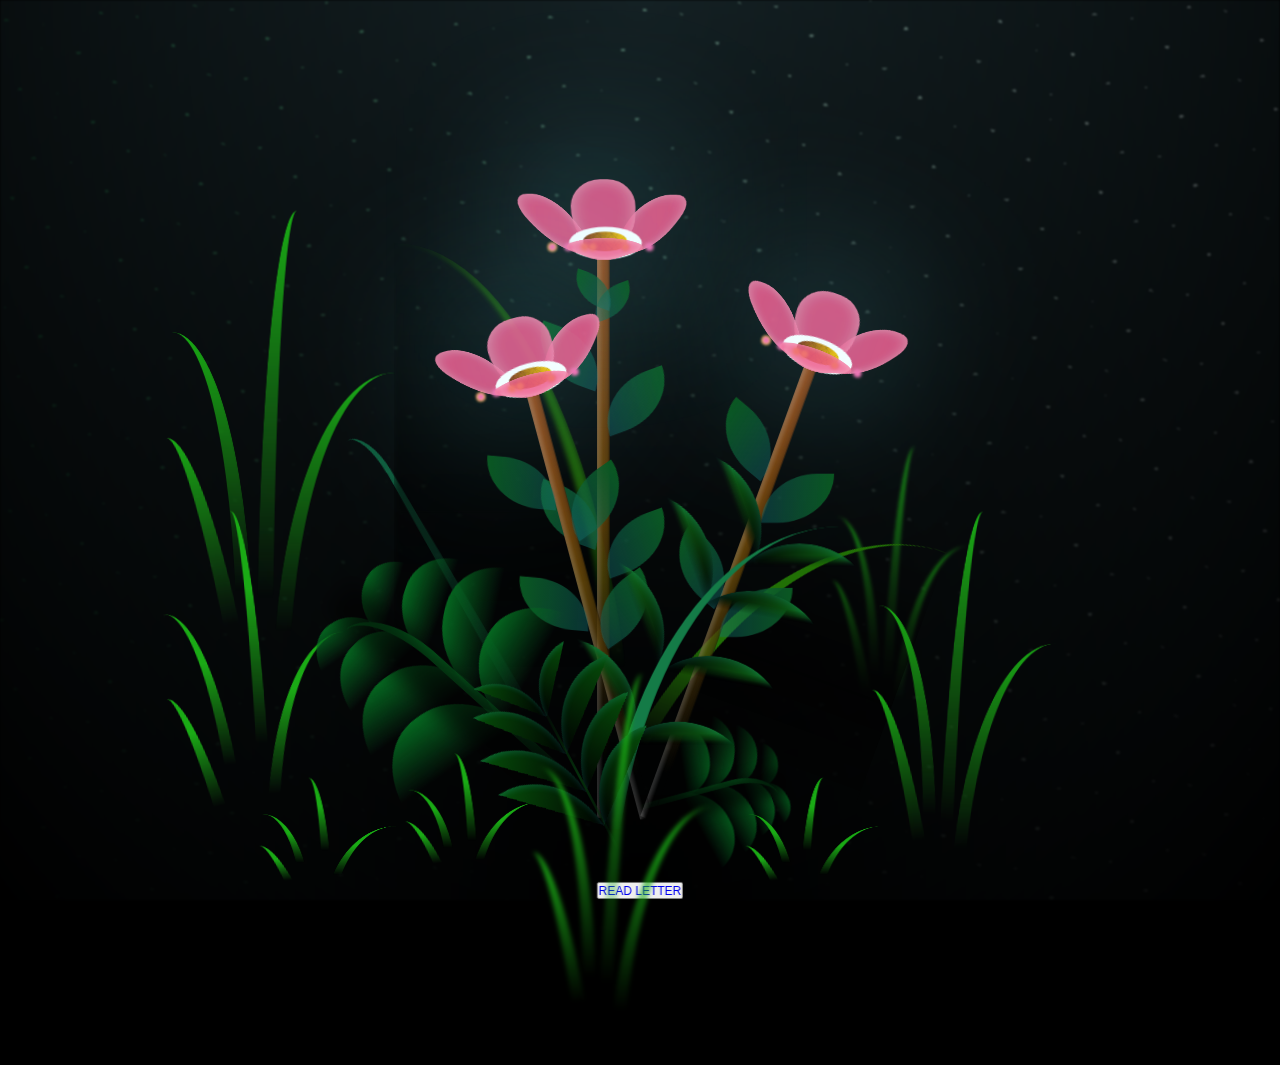
==== index.html @ 0b8deb00 "Add files via upload" ====
<!DOCTYPE html>
<html lang="en">
  <head>
    <meta charset="UTF-8" />
    <meta name="viewport" content="width=device-width, initial-scale=1.0" />
    <link rel="stylesheet" href="pink flower2.css" />
    <title>Valentines Day</title>
  </head>
  <!-- tiktok meowish -->
   
  <body class="container">
    <div class="night"> </div>
    <div class="flowers">
      <button class="btn-flower"><a href="envelope.html ">READ LETTER</a></button>
      <div class="flower flower--1">
        <div class="flower__leafs flower__leafs--1">
          <div class="flower__leaf flower__leaf--1"></div>
          <div class="flower__leaf flower__leaf--2"></div>
          <div class="flower__leaf flower__leaf--3"></div>
          <div class="flower__leaf flower__leaf--4"></div>
          <div class="flower__white-circle"></div>

          <div class="flower__light flower__light--1"></div>
          <div class="flower__light flower__light--2"></div>
          <div class="flower__light flower__light--3"></div>
          <div class="flower__light flower__light--4"></div>
          <div class="flower__light flower__light--5"></div>
          <div class="flower__light flower__light--6"></div>
          <div class="flower__light flower__light--7"></div>
          <div class="flower__light flower__light--8"></div>
        </div>
        <div class="flower__line">
          <div class="flower__line__leaf flower__line__leaf--1"></div>
          <div class="flower__line__leaf flower__line__leaf--2"></div>
          <div class="flower__line__leaf flower__line__leaf--3"></div>
          <div class="flower__line__leaf flower__line__leaf--4"></div>
          <div class="flower__line__leaf flower__line__leaf--5"></div>
          <div class="flower__line__leaf flower__line__leaf--6"></div>
        </div>
      </div>

      <div class="flower flower--2">
        <div class="flower__leafs flower__leafs--2">
          <div class="flower__leaf flower__leaf--1"></div>
          <div class="flower__leaf flower__leaf--2"></div>
          <div class="flower__leaf flower__leaf--3"></div>
          <div class="flower__leaf flower__leaf--4"></div>
          <div class="flower__white-circle"></div>

          <div class="flower__light flower__light--1"></div>
          <div class="flower__light flower__light--2"></div>
          <div class="flower__light flower__light--3"></div>
          <div class="flower__light flower__light--4"></div>
          <div class="flower__light flower__light--5"></div>
          <div class="flower__light flower__light--6"></div>
          <div class="flower__light flower__light--7"></div>
          <div class="flower__light flower__light--8"></div>
        </div>
        <div class="flower__line">
          <div class="flower__line__leaf flower__line__leaf--1"></div>
          <div class="flower__line__leaf flower__line__leaf--2"></div>
          <div class="flower__line__leaf flower__line__leaf--3"></div>
          <div class="flower__line__leaf flower__line__leaf--4"></div>
        </div>
      </div>

      <div class="flower flower--3">
        <div class="flower__leafs flower__leafs--3">
          <div class="flower__leaf flower__leaf--1"></div>
          <div class="flower__leaf flower__leaf--2"></div>
          <div class="flower__leaf flower__leaf--3"></div>
          <div class="flower__leaf flower__leaf--4"></div>
          <div class="flower__white-circle"></div>

          <div class="flower__light flower__light--1"></div>
          <div class="flower__light flower__light--2"></div>
          <div class="flower__light flower__light--3"></div>
          <div class="flower__light flower__light--4"></div>
          <div class="flower__light flower__light--5"></div>
          <div class="flower__light flower__light--6"></div>
          <div class="flower__light flower__light--7"></div>
          <div class="flower__light flower__light--8"></div>
        </div>
        <div class="flower__line">
          <div class="flower__line__leaf flower__line__leaf--1"></div>
          <div class="flower__line__leaf flower__line__leaf--2"></div>
          <div class="flower__line__leaf flower__line__leaf--3"></div>
          <div class="flower__line__leaf flower__line__leaf--4"></div>
        </div>
      </div>

      <div class="grow-ans" style="--d: 1.2s">
        <div class="flower__g-long">
          <div class="flower__g-long__top"></div>
          <div class="flower__g-long__bottom"></div>
        </div>
      </div>

      <div class="growing-grass">
        <div class="flower__grass flower__grass--1">
          <div class="flower__grass--top"></div>
          <div class="flower__grass--bottom"></div>
          <div class="flower__grass__leaf flower__grass__leaf--1"></div>
          <div class="flower__grass__leaf flower__grass__leaf--2"></div>
          <div class="flower__grass__leaf flower__grass__leaf--3"></div>
          <div class="flower__grass__leaf flower__grass__leaf--4"></div>
          <div class="flower__grass__leaf flower__grass__leaf--5"></div>
          <div class="flower__grass__leaf flower__grass__leaf--6"></div>
          <div class="flower__grass__leaf flower__grass__leaf--7"></div>
          <div class="flower__grass__leaf flower__grass__leaf--8"></div>
          <div class="flower__grass__overlay"></div>
        </div>
      </div>

      <div class="growing-grass">
        <div class="flower__grass flower__grass--2">
          <div class="flower__grass--top"></div>
          <div class="flower__grass--bottom"></div>
          <div class="flower__grass__leaf flower__grass__leaf--1"></div>
          <div class="flower__grass__leaf flower__grass__leaf--2"></div>
          <div class="flower__grass__leaf flower__grass__leaf--3"></div>
          <div class="flower__grass__leaf flower__grass__leaf--4"></div>
          <div class="flower__grass__leaf flower__grass__leaf--5"></div>
          <div class="flower__grass__leaf flower__grass__leaf--6"></div>
          <div class="flower__grass__leaf flower__grass__leaf--7"></div>
          <div class="flower__grass__leaf flower__grass__leaf--8"></div>
          <div class="flower__grass__overlay"></div>
        </div>
      </div>

      <div class="grow-ans" style="--d: 2.4s">
        <div class="flower__g-right flower__g-right--1">
          <div class="leaf"></div>
        </div>
      </div>

      <div class="grow-ans" style="--d: 2.8s">
        <div class="flower__g-right flower__g-right--2">
          <div class="leaf"></div>
        </div>
      </div>

      <div class="grow-ans" style="--d: 2.8s">
        <div class="flower__g-front">
          <div
            class="flower__g-front__leaf-wrapper flower__g-front__leaf-wrapper--1">
            <div class="flower__g-front__leaf"></div>
          </div>
          <div
            class="flower__g-front__leaf-wrapper flower__g-front__leaf-wrapper--2">
            <div class="flower__g-front__leaf"></div>
          </div>
          <div
            class="flower__g-front__leaf-wrapper flower__g-front__leaf-wrapper--3">
            <div class="flower__g-front__leaf"></div>
          </div>
          <div
            class="flower__g-front__leaf-wrapper flower__g-front__leaf-wrapper--4">
            <div class="flower__g-front__leaf"></div>
          </div>
          <div
            class="flower__g-front__leaf-wrapper flower__g-front__leaf-wrapper--5">
            <div class="flower__g-front__leaf"></div>
          </div>
          <div
            class="flower__g-front__leaf-wrapper flower__g-front__leaf-wrapper--6">
            <div class="flower__g-front__leaf"></div>
          </div>
          <div
            class="flower__g-front__leaf-wrapper flower__g-front__leaf-wrapper--7">
            <div class="flower__g-front__leaf"></div>
          </div>
          <div
            class="flower__g-front__leaf-wrapper flower__g-front__leaf-wrapper--8">
            <div class="flower__g-front__leaf"></div>
          </div>
          <div class="flower__g-front__line"></div>
        </div>
      </div>

      <div class="grow-ans" style="--d: 3.2s">
        <div class="flower__g-fr">
          <div class="leaf"></div>
          <div class="flower__g-fr__leaf flower__g-fr__leaf--1"></div>
          <div class="flower__g-fr__leaf flower__g-fr__leaf--2"></div>
          <div class="flower__g-fr__leaf flower__g-fr__leaf--3"></div>
          <div class="flower__g-fr__leaf flower__g-fr__leaf--4"></div>
          <div class="flower__g-fr__leaf flower__g-fr__leaf--5"></div>
          <div class="flower__g-fr__leaf flower__g-fr__leaf--6"></div>
          <div class="flower__g-fr__leaf flower__g-fr__leaf--7"></div>
          <div class="flower__g-fr__leaf flower__g-fr__leaf--8"></div>
        </div>
      </div>

      <div class="long-g long-g--0">
        <div class="grow-ans" style="--d: 3s">
          <div class="leaf leaf--0"></div>
        </div>
        <div class="grow-ans" style="--d: 2.2s">
          <div class="leaf leaf--1"></div>
        </div>
        <div class="grow-ans" style="--d: 3.4s">
          <div class="leaf leaf--2"></div>
        </div>
        <div class="grow-ans" style="--d: 3.6s">
          <div class="leaf leaf--3"></div>
        </div>
      </div>

      <div class="long-g long-g--1">
        <div class="grow-ans" style="--d: 3.6s">
          <div class="leaf leaf--0"></div>
        </div>
        <div class="grow-ans" style="--d: 3.8s">
          <div class="leaf leaf--1"></div>
        </div>
        <div class="grow-ans" style="--d: 4s">
          <div class="leaf leaf--2"></div>
        </div>
        <div class="grow-ans" style="--d: 4.2s">
          <div class="leaf leaf--3"></div>
        </div>
      </div>

      <div class="long-g long-g--2">
        <div class="grow-ans" style="--d: 4s">
          <div class="leaf leaf--0"></div>
        </div>
        <div class="grow-ans" style="--d: 4.2s">
          <div class="leaf leaf--1"></div>
        </div>
        <div class="grow-ans" style="--d: 4.4s">
          <div class="leaf leaf--2"></div>
        </div>
        <div class="grow-ans" style="--d: 4.6s">
          <div class="leaf leaf--3"></div>
        </div>
      </div>

      <div class="long-g long-g--3">
        <div class="grow-ans" style="--d: 4s">
          <div class="leaf leaf--0"></div>
        </div>
        <div class="grow-ans" style="--d: 4.2s">
          <div class="leaf leaf--1"></div>
        </div>
        <div class="grow-ans" style="--d: 3s">
          <div class="leaf leaf--2"></div>
        </div>
        <div class="grow-ans" style="--d: 3.6s">
          <div class="leaf leaf--3"></div>
        </div>
      </div>

      <div class="long-g long-g--4">
        <div class="grow-ans" style="--d: 4s">
          <div class="leaf leaf--0"></div>
        </div>
        <div class="grow-ans" style="--d: 4.2s">
          <div class="leaf leaf--1"></div>
        </div>
        <div class="grow-ans" style="--d: 3s">
          <div class="leaf leaf--2"></div>
        </div>
        <div class="grow-ans" style="--d: 3.6s">
          <div class="leaf leaf--3"></div>
        </div>
      </div>

      <div class="long-g long-g--5">
        <div class="grow-ans" style="--d: 4s">
          <div class="leaf leaf--0"></div>
        </div>
        <div class="grow-ans" style="--d: 4.2s">
          <div class="leaf leaf--1"></div>
        </div>
        <div class="grow-ans" style="--d: 3s">
          <div class="leaf leaf--2"></div>
        </div>
        <div class="grow-ans" style="--d: 3.6s">
          <div class="leaf leaf--3"></div>
        </div>
      </div>

      <div class="long-g long-g--6">
        <div class="grow-ans" style="--d: 4.2s">
          <div class="leaf leaf--0"></div>
        </div>
        <div class="grow-ans" style="--d: 4.4s">
          <div class="leaf leaf--1"></div>
        </div>
        <div class="grow-ans" style="--d: 4.6s">
          <div class="leaf leaf--2"></div>
        </div>
        <div class="grow-ans" style="--d: 4.8s">
          <div class="leaf leaf--3"></div>
        </div>
      </div>

      <div class="long-g long-g--7">
        <div class="grow-ans" style="--d: 3s">
          <div class="leaf leaf--0"></div>
        </div>
        <div class="grow-ans" style="--d: 3.2s">
          <div class="leaf leaf--1"></div>
        </div>
        <div class="grow-ans" style="--d: 3.5s">
          <div class="leaf leaf--2"></div>
        </div>
        <div class="grow-ans" style="--d: 3.6s">
          <div class="leaf leaf--3"></div>
        </div>

      </div>
      

        
    </div>
   
  

     

    <script src="pink flower2.js"></script>
  </body>
</html>
---- pink flower2.css ----
*,
*::after,
*::before {
  padding: 0;
  margin: 0;
  box-sizing: border-box;
}

:root {
  --dark-color: #000;
}

body {
  display: flex;
  align-items: flex-end;
  justify-content: center;
  min-height: 100vh;
  background-color: var(--dark-color);
  overflow: hidden;
  perspective: 1000px;
}

.night {
  position: fixed;
  left: 50%;
  top: 0;
  transform: translateX(-50%);
  width: 100%;
  height: 100%;
  filter: blur(0.1vmin);
  background-image: radial-gradient(
      ellipse at top,
      transparent 0%,
      var(--dark-color)
    ),
    radial-gradient(
      ellipse at bottom,
      var(--dark-color),
      rgba(145, 233, 255, 0.2)
    ),
    repeating-linear-gradient(
      220deg,
      rgb(0, 0, 0) 0px,
      rgb(0, 0, 0) 19px,
      transparent 19px,
      transparent 22px
    ),
    repeating-linear-gradient(
      189deg,
      rgb(0, 0, 0) 0px,
      rgb(0, 0, 0) 19px,
      transparent 19px,
      transparent 22px
    ),
    repeating-linear-gradient(
      148deg,
      rgb(0, 0, 0) 0px,
      rgb(0, 0, 0) 19px,
      transparent 19px,
      transparent 22px
    ),
    linear-gradient(90deg, rgb(7, 107, 42), rgb(240, 240, 240));
}

.flowers {
  position: relative;
  transform: scale(0.9);
}

.flower {
  position: absolute;
  bottom: 10vmin;
  transform-origin: bottom center;
  z-index: 10;
  --fl-speed: 0.3s;
}
.flower--1 {
  -webkit-animation: moving-flower-1 4s linear infinite;
  animation: moving-flower-1 4s linear infinite;
}
.flower--1 .flower__line {
  height: 70vmin;
  -webkit-animation-delay: 0.3s;
  animation-delay: 0.3s;
}
.flower--1 .flower__line__leaf--1 {
  -webkit-animation: blooming-leaf-right var(--fl-speed) 1.6s backwards;
  animation: blooming-leaf-right var(--fl-speed) 1.6s backwards;
}
.flower--1 .flower__line__leaf--2 {
  -webkit-animation: blooming-leaf-right var(--fl-speed) 1.4s backwards;
  animation: blooming-leaf-right var(--fl-speed) 1.4s backwards;
}
.flower--1 .flower__line__leaf--3 {
  -webkit-animation: blooming-leaf-left var(--fl-speed) 1.2s backwards;
  animation: blooming-leaf-left var(--fl-speed) 1.2s backwards;
}
.flower--1 .flower__line__leaf--4 {
  -webkit-animation: blooming-leaf-left var(--fl-speed) 1s backwards;
  animation: blooming-leaf-left var(--fl-speed) 1s backwards;
}
.flower--1 .flower__line__leaf--5 {
  -webkit-animation: blooming-leaf-right var(--fl-speed) 1.8s backwards;
  animation: blooming-leaf-right var(--fl-speed) 1.8s backwards;
}
.flower--1 .flower__line__leaf--6 {
  -webkit-animation: blooming-leaf-left var(--fl-speed) 2s backwards;
  animation: blooming-leaf-left var(--fl-speed) 2s backwards;
}
.flower--2 {
  left: 50%;
  transform: rotate(20deg);
  -webkit-animation: moving-flower-2 4s linear infinite;
  animation: moving-flower-2 4s linear infinite;
}
.flower--2 .flower__line {
  height: 60vmin;
  -webkit-animation-delay: 0.6s;
  animation-delay: 0.6s;
}
.flower--2 .flower__line__leaf--1 {
  -webkit-animation: blooming-leaf-right var(--fl-speed) 1.9s backwards;
  animation: blooming-leaf-right var(--fl-speed) 1.9s backwards;
}
.flower--2 .flower__line__leaf--2 {
  -webkit-animation: blooming-leaf-right var(--fl-speed) 1.7s backwards;
  animation: blooming-leaf-right var(--fl-speed) 1.7s backwards;
}
.flower--2 .flower__line__leaf--3 {
  -webkit-animation: blooming-leaf-left var(--fl-speed) 1.5s backwards;
  animation: blooming-leaf-left var(--fl-speed) 1.5s backwards;
}
.flower--2 .flower__line__leaf--4 {
  -webkit-animation: blooming-leaf-left var(--fl-speed) 1.3s backwards;
  animation: blooming-leaf-left var(--fl-speed) 1.3s backwards;
}
.flower--3 {
  left: 50%;
  transform: rotate(-15deg);
  -webkit-animation: moving-flower-3 4s linear infinite;
  animation: moving-flower-3 4s linear infinite;
}
.flower--3 .flower__line {
  -webkit-animation-delay: 0.9s;
  animation-delay: 0.9s;
}
.flower--3 .flower__line__leaf--1 {
  -webkit-animation: blooming-leaf-right var(--fl-speed) 2.5s backwards;
  animation: blooming-leaf-right var(--fl-speed) 2.5s backwards;
}
.flower--3 .flower__line__leaf--2 {
  -webkit-animation: blooming-leaf-right var(--fl-speed) 2.3s backwards;
  animation: blooming-leaf-right var(--fl-speed) 2.3s backwards;
}
.flower--3 .flower__line__leaf--3 {
  -webkit-animation: blooming-leaf-left var(--fl-speed) 2.1s backwards;
  animation: blooming-leaf-left var(--fl-speed) 2.1s backwards;
}
.flower--3 .flower__line__leaf--4 {
  -webkit-animation: blooming-leaf-left var(--fl-speed) 1.9s backwards;
  animation: blooming-leaf-left var(--fl-speed) 1.9s backwards;
}
.flower__leafs {
  position: relative;
  -webkit-animation: blooming-flower 2s backwards;
  animation: blooming-flower 2s backwards;
}
.flower__leafs--1 {
  -webkit-animation-delay: 1.1s;
  animation-delay: 1.1s;
}
.flower__leafs--2 {
  -webkit-animation-delay: 1.4s;
  animation-delay: 1.4s;
}
.flower__leafs--3 {
  -webkit-animation-delay: 1.7s;
  animation-delay: 1.7s;
}
.flower__leafs::after {
  content: "";
  position: absolute;
  left: 0;
  top: 0;
  transform: translate(-50%, -100%);
  width: 8vmin;
  height: 8vmin;
  background-color: #6bf0ff;
  filter: blur(10vmin);
}
.flower__leaf {
  position: absolute;
  bottom: 0;
  left: 50%;
  width: 8vmin;
  height: 11vmin;
  border-radius: 51% 49% 47% 53%/44% 45% 55% 69%;
  background-color: #f672b0;
  background-image: linear-gradient(to top, #ee5286, #ee5286);
  transform-origin: bottom center;
  opacity: 0.9;
  box-shadow: inset 0 0 2vmin rgba(255, 255, 255, 0.5);
}
.flower__leaf--1 {
  transform: translate(-10%, 1%) rotateY(40deg) rotateX(-50deg);
}
.flower__leaf--2 {
  transform: translate(-50%, -4%) rotateX(40deg);
}
.flower__leaf--3 {
  transform: translate(-90%, 0%) rotateY(45deg) rotateX(50deg);
}
.flower__leaf--4 {
  width: 8vmin;
  height: 8vmin;
  transform-origin: bottom left;
  border-radius: 4vmin 10vmin 4vmin 4vmin;
  transform: translate(0%, 18%) rotateX(70deg) rotate(-43deg);
  background-image: linear-gradient(to top, #ee5286, #ee5286);
  z-index: 1;
  opacity: 0.8;
}
.flower__white-circle {
  position: absolute;
  left: -3.5vmin;
  top: -3vmin;
  width: 9vmin;
  height: 4vmin;
  border-radius: 50%;
  background-color: #fff;
}
.flower__white-circle::after {
  content: "";
  position: absolute;
  left: 50%;
  top: 45%;
  transform: translate(-50%, -50%);
  width: 60%;
  height: 60%;
  border-radius: inherit;
  background-image: repeating-linear-gradient(
      135deg,
      rgba(0, 0, 0, 0.03) 0px,
      rgba(0, 0, 0, 0.03) 1px,
      transparent 1px,
      transparent 12px
    ),
    repeating-linear-gradient(
      45deg,
      rgba(0, 0, 0, 0.03) 0px,
      rgba(0, 0, 0, 0.03) 1px,
      transparent 1px,
      transparent 12px
    ),
    repeating-linear-gradient(
      67.5deg,
      rgba(0, 0, 0, 0.03) 0px,
      rgba(0, 0, 0, 0.03) 1px,
      transparent 1px,
      transparent 12px
    ),
    repeating-linear-gradient(
      135deg,
      rgba(0, 0, 0, 0.03) 0px,
      rgba(0, 0, 0, 0.03) 1px,
      transparent 1px,
      transparent 12px
    ),
    repeating-linear-gradient(
      45deg,
      rgba(0, 0, 0, 0.03) 0px,
      rgba(0, 0, 0, 0.03) 1px,
      transparent 1px,
      transparent 12px
    ),
    repeating-linear-gradient(
      112.5deg,
      rgba(0, 0, 0, 0.03) 0px,
      rgba(0, 0, 0, 0.03) 1px,
      transparent 1px,
      transparent 12px
    ),
    repeating-linear-gradient(
      112.5deg,
      rgba(0, 0, 0, 0.03) 0px,
      rgba(0, 0, 0, 0.03) 1px,
      transparent 1px,
      transparent 12px
    ),
    repeating-linear-gradient(
      45deg,
      rgba(0, 0, 0, 0.03) 0px,
      rgba(0, 0, 0, 0.03) 1px,
      transparent 1px,
      transparent 12px
    ),
    repeating-linear-gradient(
      22.5deg,
      rgba(0, 0, 0, 0.03) 0px,
      rgba(0, 0, 0, 0.03) 1px,
      transparent 1px,
      transparent 12px
    ),
    repeating-linear-gradient(
      45deg,
      rgba(0, 0, 0, 0.03) 0px,
      rgba(0, 0, 0, 0.03) 1px,
      transparent 1px,
      transparent 12px
    ),
    repeating-linear-gradient(
      22.5deg,
      rgba(0, 0, 0, 0.03) 0px,
      rgba(0, 0, 0, 0.03) 1px,
      transparent 1px,
      transparent 12px
    ),
    repeating-linear-gradient(
      135deg,
      rgba(0, 0, 0, 0.03) 0px,
      rgba(0, 0, 0, 0.03) 1px,
      transparent 1px,
      transparent 12px
    ),
    repeating-linear-gradient(
      157.5deg,
      rgba(0, 0, 0, 0.03) 0px,
      rgba(0, 0, 0, 0.03) 1px,
      transparent 1px,
      transparent 12px
    ),
    repeating-linear-gradient(
      67.5deg,
      rgba(0, 0, 0, 0.03) 0px,
      rgba(0, 0, 0, 0.03) 1px,
      transparent 1px,
      transparent 12px
    ),
    repeating-linear-gradient(
      67.5deg,
      rgba(0, 0, 0, 0.03) 0px,
      rgba(0, 0, 0, 0.03) 1px,
      transparent 1px,
      transparent 12px
    ),
    linear-gradient(90deg, rgb(127, 47, 21), rgb(255, 206, 0));
}
.flower__line {
  height: 55vmin;
  width: 1.5vmin;
  background-image: linear-gradient(
      to left,
      rgba(0, 0, 0, 0.2),
      transparent,
      rgba(255, 255, 255, 0.2)
    ),
    linear-gradient(to top, transparent 10%, #583e08, #944415);
  box-shadow: inset 0 0 2px rgba(0, 0, 0, 0.5);
  -webkit-animation: grow-flower-tree 4s backwards;
  animation: grow-flower-tree 4s backwards;
}
.flower__line__leaf {
  --w: 7vmin;
  --h: calc(var(--w) + 2vmin);
  position: absolute;
  top: 20%;
  left: 90%;
  width: var(--w);
  height: var(--h);
  border-top-right-radius: var(--h);
  border-bottom-left-radius: var(--h);
  background-image: linear-gradient(to top, rgba(20, 117, 122, 0.4), #095721);
}
.flower__line__leaf--1 {
  transform: rotate(70deg) rotateY(30deg);
}
.flower__line__leaf--2 {
  top: 45%;
  transform: rotate(70deg) rotateY(30deg);
}
.flower__line__leaf--3,
.flower__line__leaf--4,
.flower__line__leaf--6 {
  border-top-right-radius: 0;
  border-bottom-left-radius: 0;
  border-top-left-radius: var(--h);
  border-bottom-right-radius: var(--h);
  left: -460%;
  top: 12%;
  transform: rotate(-70deg) rotateY(30deg);
}
.flower__line__leaf--4 {
  top: 40%;
}
.flower__line__leaf--5 {
  top: 0;
  transform-origin: left;
  transform: rotate(70deg) rotateY(30deg) scale(0.6);
}
.flower__line__leaf--6 {
  top: -2%;
  left: -450%;
  transform-origin: right;
  transform: rotate(-70deg) rotateY(30deg) scale(0.6);
}
.flower__light {
  position: absolute;
  bottom: 0vmin;
  width: 1vmin;
  height: 1vmin;
  background-color: rgb(255, 251, 0);
  border-radius: 50%;
  filter: blur(0.2vmin);
  -webkit-animation: light-ans 4s linear infinite backwards;
  animation: light-ans 4s linear infinite backwards;
}
.flower__light:nth-child(odd) {
  background-color: #f76baf;
}
.flower__light--1 {
  left: -2vmin;
  -webkit-animation-delay: 1s;
  animation-delay: 1s;
}
.flower__light--2 {
  left: 3vmin;
  -webkit-animation-delay: 0.5s;
  animation-delay: 0.5s;
}
.flower__light--3 {
  left: -6vmin;
  -webkit-animation-delay: 0.3s;
  animation-delay: 0.3s;
}
.flower__light--4 {
  left: 6vmin;
  -webkit-animation-delay: 0.9s;
  animation-delay: 0.9s;
}
.flower__light--5 {
  left: -1vmin;
  -webkit-animation-delay: 1.5s;
  animation-delay: 1.5s;
}
.flower__light--6 {
  left: -4vmin;
  -webkit-animation-delay: 3s;
  animation-delay: 3s;
}
.flower__light--7 {
  left: 3vmin;
  -webkit-animation-delay: 2s;
  animation-delay: 2s;
}
.flower__light--8 {
  left: -6vmin;
  -webkit-animation-delay: 3.5s;
  animation-delay: 3.5s;
}
.flower__grass {
  --c: #04661f;
  --line-w: 1.5vmin;
  position: absolute;
  bottom: 12vmin;
  left: -7vmin;
  display: flex;
  flex-direction: column;
  align-items: flex-end;
  z-index: 20;
  transform-origin: bottom center;
  transform: rotate(-48deg) rotateY(40deg);
}
.flower__grass--1 {
  -webkit-animation: moving-grass 2s linear infinite;
  animation: moving-grass 2s linear infinite;
}
.flower__grass--2 {
  left: 2vmin;
  bottom: 10vmin;
  transform: scale(0.5) rotate(75deg) rotateX(10deg) rotateY(-200deg);
  opacity: 0.8;
  z-index: 0;
  -webkit-animation: moving-grass--2 1.5s linear infinite;
  animation: moving-grass--2 1.5s linear infinite;
}
.flower__grass--top {
  width: 7vmin;
  height: 10vmin;
  border-top-right-radius: 100%;
  border-right: var(--line-w) solid var(--c);
  transform-origin: bottom center;
  transform: rotate(-2deg);
}
.flower__grass--bottom {
  margin-top: -2px;
  width: var(--line-w);
  height: 25vmin;
  background-image: linear-gradient(to top, transparent, var(--c));
}
.flower__grass__leaf {
  --size: 10vmin;
  position: absolute;
  width: calc(var(--size) * 2.1);
  height: var(--size);
  border-top-left-radius: var(--size);
  border-top-right-radius: var(--size);
  background-image: linear-gradient(
    to top,
    transparent,
    transparent 30%,
    var(--c)
  );
  z-index: 100;
}
.flower__grass__leaf--1 {
  top: -6%;
  left: 30%;
  --size: 6vmin;
  transform: rotate(-20deg);
  -webkit-animation: growing-grass-ans--1 2s 2.6s backwards;
  animation: growing-grass-ans--1 2s 2.6s backwards;
}
@-webkit-keyframes growing-grass-ans--1 {
  0% {
    transform-origin: bottom left;
    transform: rotate(-20deg) scale(0);
  }
}
@keyframes growing-grass-ans--1 {
  0% {
    transform-origin: bottom left;
    transform: rotate(-20deg) scale(0);
  }
}
.flower__grass__leaf--2 {
  top: -5%;
  left: -110%;
  --size: 6vmin;
  transform: rotate(10deg);
  -webkit-animation: growing-grass-ans--2 2s 2.4s linear backwards;
  animation: growing-grass-ans--2 2s 2.4s linear backwards;
}
@-webkit-keyframes growing-grass-ans--2 {
  0% {
    transform-origin: bottom right;
    transform: rotate(10deg) scale(0);
  }
}
@keyframes growing-grass-ans--2 {
  0% {
    transform-origin: bottom right;
    transform: rotate(10deg) scale(0);
  }
}
.flower__grass__leaf--3 {
  top: 5%;
  left: 60%;
  --size: 8vmin;
  transform: rotate(-18deg) rotateX(-20deg);
  -webkit-animation: growing-grass-ans--3 2s 2.2s linear backwards;
  animation: growing-grass-ans--3 2s 2.2s linear backwards;
}
@-webkit-keyframes growing-grass-ans--3 {
  0% {
    transform-origin: bottom left;
    transform: rotate(-18deg) rotateX(-20deg) scale(0);
  }
}
@keyframes growing-grass-ans--3 {
  0% {
    transform-origin: bottom left;
    transform: rotate(-18deg) rotateX(-20deg) scale(0);
  }
}
.flower__grass__leaf--4 {
  top: 6%;
  left: -135%;
  --size: 8vmin;
  transform: rotate(2deg);
  -webkit-animation: growing-grass-ans--4 2s 2s linear backwards;
  animation: growing-grass-ans--4 2s 2s linear backwards;
}
@-webkit-keyframes growing-grass-ans--4 {
  0% {
    transform-origin: bottom right;
    transform: rotate(2deg) scale(0);
  }
}
@keyframes growing-grass-ans--4 {
  0% {
    transform-origin: bottom right;
    transform: rotate(2deg) scale(0);
  }
}
.flower__grass__leaf--5 {
  top: 20%;
  left: 60%;
  --size: 10vmin;
  transform: rotate(-24deg) rotateX(-20deg);
  -webkit-animation: growing-grass-ans--5 2s 1.8s linear backwards;
  animation: growing-grass-ans--5 2s 1.8s linear backwards;
}
@-webkit-keyframes growing-grass-ans--5 {
  0% {
    transform-origin: bottom left;
    transform: rotate(-24deg) rotateX(-20deg) scale(0);
  }
}
@keyframes growing-grass-ans--5 {
  0% {
    transform-origin: bottom left;
    transform: rotate(-24deg) rotateX(-20deg) scale(0);
  }
}
.flower__grass__leaf--6 {
  top: 22%;
  left: -180%;
  --size: 10vmin;
  transform: rotate(10deg);
  -webkit-animation: growing-grass-ans--6 2s 1.6s linear backwards;
  animation: growing-grass-ans--6 2s 1.6s linear backwards;
}
@-webkit-keyframes growing-grass-ans--6 {
  0% {
    transform-origin: bottom right;
    transform: rotate(10deg) scale(0);
  }
}
@keyframes growing-grass-ans--6 {
  0% {
    transform-origin: bottom right;
    transform: rotate(10deg) scale(0);
  }
}
.flower__grass__leaf--7 {
  top: 39%;
  left: 70%;
  --size: 10vmin;
  transform: rotate(-10deg);
  -webkit-animation: growing-grass-ans--7 2s 1.4s linear backwards;
  animation: growing-grass-ans--7 2s 1.4s linear backwards;
}
@-webkit-keyframes growing-grass-ans--7 {
  0% {
    transform-origin: bottom left;
    transform: rotate(-10deg) scale(0);
  }
}
@keyframes growing-grass-ans--7 {
  0% {
    transform-origin: bottom left;
    transform: rotate(-10deg) scale(0);
  }
}
.flower__grass__leaf--8 {
  top: 40%;
  left: -215%;
  --size: 11vmin;
  transform: rotate(10deg);
  -webkit-animation: growing-grass-ans--8 2s 1.2s linear backwards;
  animation: growing-grass-ans--8 2s 1.2s linear backwards;
}
@-webkit-keyframes growing-grass-ans--8 {
  0% {
    transform-origin: bottom right;
    transform: rotate(10deg) scale(0);
  }
}
@keyframes growing-grass-ans--8 {
  0% {
    transform-origin: bottom right;
    transform: rotate(10deg) scale(0);
  }
}
.flower__grass__overlay {
  position: absolute;
  top: -10%;
  right: 0%;
  width: 100%;
  height: 100%;
  background-color: rgba(0, 0, 0, 0.6);
  filter: blur(1.5vmin);
  z-index: 100;
}
.flower__g-long {
  --w: 2vmin;
  --h: 6vmin;
  --c: #0e5b3c;
  position: absolute;
  bottom: 10vmin;
  left: -3vmin;
  transform-origin: bottom center;
  transform: rotate(-30deg) rotateY(-20deg);
  display: flex;
  flex-direction: column;
  align-items: flex-end;
  -webkit-animation: flower-g-long-ans 3s linear infinite;
  animation: flower-g-long-ans 3s linear infinite;
}
@-webkit-keyframes flower-g-long-ans {
  0%,
  100% {
    transform: rotate(-30deg) rotateY(-20deg);
  }
  50% {
    transform: rotate(-32deg) rotateY(-20deg);
  }
}
@keyframes flower-g-long-ans {
  0%,
  100% {
    transform: rotate(-30deg) rotateY(-20deg);
  }
  50% {
    transform: rotate(-32deg) rotateY(-20deg);
  }
}
.flower__g-long__top {
  top: calc(var(--h) * -1);
  width: calc(var(--w) + 1vmin);
  height: var(--h);
  border-top-right-radius: 100%;
  border-right: 0.7vmin solid var(--c);
  transform: translate(-0.7vmin, 1vmin);
}
.flower__g-long__bottom {
  width: var(--w);
  height: 50vmin;
  transform-origin: bottom center;
  background-image: linear-gradient(to top, transparent 30%, var(--c));
  box-shadow: inset 0 0 2px rgba(0, 0, 0, 0.5);
  -webkit-clip-path: polygon(35% 0, 65% 1%, 100% 100%, 0% 100%);
  clip-path: polygon(35% 0, 65% 1%, 100% 100%, 0% 100%);
}
.flower__g-right {
  position: absolute;
  bottom: 6vmin;
  left: -2vmin;
  transform-origin: bottom left;
  transform: rotate(20deg);
}
.flower__g-right .leaf {
  width: 30vmin;
  height: 50vmin;
  border-top-left-radius: 100%;
  border-left: 2vmin solid #217005;
  background-image: linear-gradient(
    to bottom,
    transparent,
    var(--dark-color) 60%
  );
  -webkit-mask-image: linear-gradient(to top, transparent 30%, #24803e 60%);
}
.flower__g-right--1 {
  -webkit-animation: flower-g-right-ans 2.5s linear infinite;
  animation: flower-g-right-ans 2.5s linear infinite;
}
.flower__g-right--2 {
  left: 5vmin;
  transform: rotateY(-180deg);
  -webkit-animation: flower-g-right-ans--2 3s linear infinite;
  animation: flower-g-right-ans--2 3s linear infinite;
}
.flower__g-right--2 .leaf {
  height: 75vmin;
  filter: blur(0.3vmin);
  opacity: 0.8;
}
@-webkit-keyframes flower-g-right-ans {
  0%,
  100% {
    transform: rotate(20deg);
  }
  50% {
    transform: rotate(24deg) rotateX(-20deg);
  }
}
@keyframes flower-g-right-ans {
  0%,
  100% {
    transform: rotate(20deg);
  }
  50% {
    transform: rotate(24deg) rotateX(-20deg);
  }
}
@-webkit-keyframes flower-g-right-ans--2 {
  0%,
  100% {
    transform: rotateY(-180deg) rotate(0deg) rotateX(-20deg);
  }
  50% {
    transform: rotateY(-180deg) rotate(6deg) rotateX(-20deg);
  }
}
@keyframes flower-g-right-ans--2 {
  0%,
  100% {
    transform: rotateY(-180deg) rotate(0deg) rotateX(-20deg);
  }
  50% {
    transform: rotateY(-180deg) rotate(6deg) rotateX(-20deg);
  }
}
.flower__g-front {
  position: absolute;
  bottom: 6vmin;
  left: 2.5vmin;
  z-index: 100;
  transform-origin: bottom center;
  transform: rotate(-28deg) rotateY(30deg) scale(1.04);
  -webkit-animation: flower__g-front-ans 2s linear infinite;
  animation: flower__g-front-ans 2s linear infinite;
}
@-webkit-keyframes flower__g-front-ans {
  0%,
  100% {
    transform: rotate(-28deg) rotateY(30deg) scale(1.04);
  }
  50% {
    transform: rotate(-35deg) rotateY(40deg) scale(1.04);
  }
}
@keyframes flower__g-front-ans {
  0%,
  100% {
    transform: rotate(-28deg) rotateY(30deg) scale(1.04);
  }
  50% {
    transform: rotate(-35deg) rotateY(40deg) scale(1.04);
  }
}
.flower__g-front__line {
  width: 0.3vmin;
  height: 20vmin;
  background-image: linear-gradient(
    to top,
    transparent,
    #042e0b,
    transparent 100%
  );
  position: relative;
}
.flower__g-front__leaf-wrapper {
  position: absolute;
  top: 0;
  left: 0;
  transform-origin: bottom left;
  transform: rotate(10deg);
}
.flower__g-front__leaf-wrapper:nth-child(even) {
  left: 0vmin;
  transform: rotateY(-180deg) rotate(5deg);
  -webkit-animation: flower__g-front__leaf-left-ans 1s ease-in backwards;
  animation: flower__g-front__leaf-left-ans 1s ease-in backwards;
}
.flower__g-front__leaf-wrapper:nth-child(odd) {
  -webkit-animation: flower__g-front__leaf-ans 1s ease-in backwards;
  animation: flower__g-front__leaf-ans 1s ease-in backwards;
}
.flower__g-front__leaf-wrapper--1 {
  top: -8vmin;
  transform: scale(0.7);
  -webkit-animation: flower__g-front__leaf-ans 1s 5.5s ease-in backwards !important;
  animation: flower__g-front__leaf-ans 1s 5.5s ease-in backwards !important;
}
.flower__g-front__leaf-wrapper--2 {
  top: -8vmin;
  transform: rotateY(-180deg) scale(0.7) !important;
  -webkit-animation: flower__g-front__leaf-left-ans-2 1s 4.6s ease-in backwards !important;
  animation: flower__g-front__leaf-left-ans-2 1s 4.6s ease-in backwards !important;
}
.flower__g-front__leaf-wrapper--3 {
  top: -3vmin;
  -webkit-animation: flower__g-front__leaf-ans 1s 4.6s ease-in backwards;
  animation: flower__g-front__leaf-ans 1s 4.6s ease-in backwards;
}
.flower__g-front__leaf-wrapper--4 {
  top: -3vmin;
  transform: rotateY(-180deg) scale(0.9) !important;
  -webkit-animation: flower__g-front__leaf-left-ans-2 1s 4.6s ease-in backwards !important;
  animation: flower__g-front__leaf-left-ans-2 1s 4.6s ease-in backwards !important;
}
@-webkit-keyframes flower__g-front__leaf-left-ans-2 {
  0% {
    transform: rotateY(-180deg) scale(0);
  }
}
@keyframes flower__g-front__leaf-left-ans-2 {
  0% {
    transform: rotateY(-180deg) scale(0);
  }
}
.flower__g-front__leaf-wrapper--5,
.flower__g-front__leaf-wrapper--6 {
  top: 2vmin;
}
.flower__g-front__leaf-wrapper--7,
.flower__g-front__leaf-wrapper--8 {
  top: 6.5vmin;
}
.flower__g-front__leaf-wrapper--2 {
  -webkit-animation-delay: 5.2s !important;
  animation-delay: 5.2s !important;
}
.flower__g-front__leaf-wrapper--3 {
  -webkit-animation-delay: 4.9s !important;
  animation-delay: 4.9s !important;
}
.flower__g-front__leaf-wrapper--5 {
  -webkit-animation-delay: 4.3s !important;
  animation-delay: 4.3s !important;
}
.flower__g-front__leaf-wrapper--6 {
  -webkit-animation-delay: 4.1s !important;
  animation-delay: 4.1s !important;
}
.flower__g-front__leaf-wrapper--7 {
  -webkit-animation-delay: 3.8s !important;
  animation-delay: 3.8s !important;
}
.flower__g-front__leaf-wrapper--8 {
  -webkit-animation-delay: 3.5s !important;
  animation-delay: 3.5s !important;
}
@-webkit-keyframes flower__g-front__leaf-ans {
  0% {
    transform: rotate(10deg) scale(0);
  }
}
@keyframes flower__g-front__leaf-ans {
  0% {
    transform: rotate(10deg) scale(0);
  }
}
@-webkit-keyframes flower__g-front__leaf-left-ans {
  0% {
    transform: rotateY(-180deg) rotate(5deg) scale(0);
  }
}
@keyframes flower__g-front__leaf-left-ans {
  0% {
    transform: rotateY(-180deg) rotate(5deg) scale(0);
  }
}
.flower__g-front__leaf {
  width: 10vmin;
  height: 10vmin;
  border-radius: 100% 0% 0% 100%/100% 100% 0% 0%;
  box-shadow: inset 0 2px 1vmin hsla(184deg, 97%, 58%, 0.2);
  background-image: linear-gradient(
      to bottom left,
      transparent,
      var(--dark-color)
    ),
    linear-gradient(to bottom right, #064f0a 50%, transparent 50%, transparent);
  -webkit-mask-image: linear-gradient(
    to bottom right,
    #097149 50%,
    transparent 50%,
    transparent
  );
  mask-image: linear-gradient(
    to bottom right,
    #0e8723 50%,
    transparent 50%,
    transparent
  );
}
.flower__g-fr {
  position: absolute;
  bottom: -4vmin;
  left: vmin;
  transform-origin: bottom left;
  z-index: 10;
  -webkit-animation: flower__g-fr-ans 2s linear infinite;
  animation: flower__g-fr-ans 2s linear infinite;
}
@-webkit-keyframes flower__g-fr-ans {
  0%,
  100% {
    transform: rotate(2deg);
  }
  50% {
    transform: rotate(4deg);
  }
}
@keyframes flower__g-fr-ans {
  0%,
  100% {
    transform: rotate(2deg);
  }
  50% {
    transform: rotate(4deg);
  }
}
.flower__g-fr .leaf {
  width: 30vmin;
  height: 50vmin;
  border-top-left-radius: 100%;
  border-left: 2vmin solid #147b47;
  -webkit-mask-image: linear-gradient(to top, transparent 25%, #0e4e2a 50%);
  position: relative;
  z-index: 1;
}
.flower__g-fr__leaf {
  position: absolute;
  top: 0;
  left: 0;
  width: 10vmin;
  height: 10vmin;
  border-radius: 100% 0% 0% 100%/100% 100% 0% 0%;
  box-shadow: inset 0 2px 1vmin hsla(184deg, 97%, 58%, 0.2);
  background-image: linear-gradient(
      to bottom left,
      transparent,
      var(--dark-color) 98%
    ),
    linear-gradient(to bottom right, #106e18 45%, transparent 50%, transparent);
  -webkit-mask-image: linear-gradient(
    135deg,
    #175f22 40%,
    transparent 50%,
    transparent
  );
}
.flower__g-fr__leaf--1 {
  left: 20vmin;
  transform: rotate(45deg);
  -webkit-animation: flower__g-fr-leaft-ans-1 0.5s 5.2s linear backwards;
  animation: flower__g-fr-leaft-ans-1 0.5s 5.2s linear backwards;
}
@-webkit-keyframes flower__g-fr-leaft-ans-1 {
  0% {
    transform-origin: left;
    transform: rotate(45deg) scale(0);
  }
}
@keyframes flower__g-fr-leaft-ans-1 {
  0% {
    transform-origin: left;
    transform: rotate(45deg) scale(0);
  }
}
.flower__g-fr__leaf--2 {
  left: 12vmin;
  top: -7vmin;
  transform: rotate(25deg) rotateY(-180deg);
  -webkit-animation: flower__g-fr-leaft-ans-6 0.5s 5s linear backwards;
  animation: flower__g-fr-leaft-ans-6 0.5s 5s linear backwards;
}
.flower__g-fr__leaf--3 {
  left: 15vmin;
  top: 6vmin;
  transform: rotate(55deg);
  -webkit-animation: flower__g-fr-leaft-ans-5 0.5s 4.8s linear backwards;
  animation: flower__g-fr-leaft-ans-5 0.5s 4.8s linear backwards;
}
.flower__g-fr__leaf--4 {
  left: 6vmin;
  top: -2vmin;
  transform: rotate(25deg) rotateY(-180deg);
  -webkit-animation: flower__g-fr-leaft-ans-6 0.5s 4.6s linear backwards;
  animation: flower__g-fr-leaft-ans-6 0.5s 4.6s linear backwards;
}
.flower__g-fr__leaf--5 {
  left: 10vmin;
  top: 14vmin;
  transform: rotate(55deg);
  -webkit-animation: flower__g-fr-leaft-ans-5 0.5s 4.4s linear backwards;
  animation: flower__g-fr-leaft-ans-5 0.5s 4.4s linear backwards;
}
@-webkit-keyframes flower__g-fr-leaft-ans-5 {
  0% {
    transform-origin: left;
    transform: rotate(55deg) scale(0);
  }
}
@keyframes flower__g-fr-leaft-ans-5 {
  0% {
    transform-origin: left;
    transform: rotate(55deg) scale(0);
  }
}
.flower__g-fr__leaf--6 {
  left: 0vmin;
  top: 6vmin;
  transform: rotate(25deg) rotateY(-180deg);
  -webkit-animation: flower__g-fr-leaft-ans-6 0.5s 4.2s linear backwards;
  animation: flower__g-fr-leaft-ans-6 0.5s 4.2s linear backwards;
}
@-webkit-keyframes flower__g-fr-leaft-ans-6 {
  0% {
    transform-origin: right;
    transform: rotate(25deg) rotateY(-180deg) scale(0);
  }
}
@keyframes flower__g-fr-leaft-ans-6 {
  0% {
    transform-origin: right;
    transform: rotate(25deg) rotateY(-180deg) scale(0);
  }
}
.flower__g-fr__leaf--7 {
  left: 5vmin;
  top: 22vmin;
  transform: rotate(45deg);
  -webkit-animation: flower__g-fr-leaft-ans-7 0.5s 4s linear backwards;
  animation: flower__g-fr-leaft-ans-7 0.5s 4s linear backwards;
}
@-webkit-keyframes flower__g-fr-leaft-ans-7 {
  0% {
    transform-origin: left;
    transform: rotate(45deg) scale(0);
  }
}
@keyframes flower__g-fr-leaft-ans-7 {
  0% {
    transform-origin: left;
    transform: rotate(45deg) scale(0);
  }
}
.flower__g-fr__leaf--8 {
  left: -4vmin;
  top: 15vmin;
  transform: rotate(15deg) rotateY(-180deg);
  -webkit-animation: flower__g-fr-leaft-ans-8 0.5s 3.8s linear backwards;
  animation: flower__g-fr-leaft-ans-8 0.5s 3.8s linear backwards;
}
@-webkit-keyframes flower__g-fr-leaft-ans-8 {
  0% {
    transform-origin: right;
    transform: rotate(15deg) rotateY(-180deg) scale(0);
  }
}
@keyframes flower__g-fr-leaft-ans-8 {
  0% {
    transform-origin: right;
    transform: rotate(15deg) rotateY(-180deg) scale(0);
  }
}

.long-g {
  position: absolute;
  bottom: 25vmin;
  left: -42vmin;
  transform-origin: bottom left;
}
.long-g--1 {
  bottom: 0vmin;
  transform: scale(0.8) rotate(-5deg);
}
.long-g--1 .leaf {
  -webkit-mask-image: linear-gradient(
    to top,
    transparent 40%,
    #196d2a 80%
  ) !important;
}
.long-g--1 .leaf--1 {
  --w: 5vmin;
  --h: 60vmin;
  left: -2vmin;
  transform: rotate(3deg) rotateY(-180deg);
}
.long-g--2,
.long-g--3 {
  bottom: -3vmin;
  left: -35vmin;
  transform-origin: center;
  transform: scale(0.6) rotateX(60deg);
}
.long-g--2 .leaf,
.long-g--3 .leaf {
  -webkit-mask-image: linear-gradient(
    to top,
    transparent 50%,
    #176220 80%
  ) !important;
}
.long-g--2 .leaf--1,
.long-g--3 .leaf--1 {
  left: -1vmin;
  transform: rotateY(-180deg);
}
.long-g--3 {
  left: -17vmin;
  bottom: 0vmin;
}
.long-g--3 .leaf {
  -webkit-mask-image: linear-gradient(
    to top,
    transparent 40%,
    #176220 80%
  ) !important;
}
.long-g--4 {
  left: 25vmin;
  bottom: -3vmin;
  transform-origin: center;
  transform: scale(0.6) rotateX(60deg);
}
.long-g--4 .leaf {
  -webkit-mask-image: linear-gradient(
    to top,
    transparent 50%,
    #176220 80%
  ) !important;
}
.long-g--5 {
  left: 42vmin;
  bottom: 0vmin;
  transform: scale(0.8) rotate(2deg);
}
.long-g--6 {
  left: 0vmin;
  bottom: -20vmin;
  z-index: 100;
  filter: blur(0.3vmin);
  transform: scale(0.8) rotate(2deg);
}
.long-g--7 {
  left: 35vmin;
  bottom: 20vmin;
  z-index: -1;
  filter: blur(0.3vmin);
  transform: scale(0.6) rotate(2deg);
  opacity: 0.7;
}
.long-g .leaf {
  --w: 15vmin;
  --h: 40vmin;
  --c: #1aaa15;
  position: absolute;
  bottom: 0;
  width: var(--w);
  height: var(--h);
  border-top-left-radius: 100%;
  border-left: 2vmin solid var(--c);
  -webkit-mask-image: linear-gradient(
    to top,
    transparent 20%,
    var(--dark-color)
  );
  transform-origin: bottom center;
}
.long-g .leaf--0 {
  left: 2vmin;
  -webkit-animation: leaf-ans-1 4s linear infinite;
  animation: leaf-ans-1 4s linear infinite;
}
.long-g .leaf--1 {
  --w: 5vmin;
  --h: 60vmin;
  -webkit-animation: leaf-ans-1 4s linear infinite;
  animation: leaf-ans-1 4s linear infinite;
}
.long-g .leaf--2 {
  --w: 10vmin;
  --h: 40vmin;
  left: -0.5vmin;
  bottom: 5vmin;
  transform-origin: bottom left;
  transform: rotateY(-180deg);
  -webkit-animation: leaf-ans-2 3s linear infinite;
  animation: leaf-ans-2 3s linear infinite;
}
.long-g .leaf--3 {
  --w: 5vmin;
  --h: 30vmin;
  left: -1vmin;
  bottom: 3.2vmin;
  transform-origin: bottom left;
  transform: rotate(-10deg) rotateY(-180deg);
  -webkit-animation: leaf-ans-3 3s linear infinite;
  animation: leaf-ans-3 3s linear infinite;
}

@-webkit-keyframes leaf-ans-1 {
  0%,
  100% {
    transform: rotate(-5deg) scale(1);
  }
  50% {
    transform: rotate(5deg) scale(1.1);
  }
}

@keyframes leaf-ans-1 {
  0%,
  100% {
    transform: rotate(-5deg) scale(1);
  }
  50% {
    transform: rotate(5deg) scale(1.1);
  }
}
@-webkit-keyframes leaf-ans-2 {
  0%,
  100% {
    transform: rotateY(-180deg) rotate(5deg);
  }
  50% {
    transform: rotateY(-180deg) rotate(0deg) scale(1.1);
  }
}
@keyframes leaf-ans-2 {
  0%,
  100% {
    transform: rotateY(-180deg) rotate(5deg);
  }
  50% {
    transform: rotateY(-180deg) rotate(0deg) scale(1.1);
  }
}
@-webkit-keyframes leaf-ans-3 {
  0%,
  100% {
    transform: rotate(-10deg) rotateY(-180deg);
  }
  50% {
    transform: rotate(-20deg) rotateY(-180deg);
  }
}
@keyframes leaf-ans-3 {
  0%,
  100% {
    transform: rotate(-10deg) rotateY(-180deg);
  }
  50% {
    transform: rotate(-20deg) rotateY(-180deg);
  }
}
.grow-ans {
  -webkit-animation: grow-ans 2s var(--d) backwards;
  animation: grow-ans 2s var(--d) backwards;
}

@-webkit-keyframes grow-ans {
  0% {
    transform: scale(0);
    opacity: 0;
  }
}

@keyframes grow-ans {
  0% {
    transform: scale(0);
    opacity: 0;
  }
}
@-webkit-keyframes light-ans {
  0% {
    opacity: 0;
    transform: translateY(0vmin);
  }
  25% {
    opacity: 1;
    transform: translateY(-5vmin) translateX(-2vmin);
  }
  50% {
    opacity: 1;
    transform: translateY(-15vmin) translateX(2vmin);
    filter: blur(0.2vmin);
  }
  75% {
    transform: translateY(-20vmin) translateX(-2vmin);
    filter: blur(0.2vmin);
  }
  100% {
    transform: translateY(-30vmin);
    opacity: 0;
    filter: blur(1vmin);
  }
}
@keyframes light-ans {
  0% {
    opacity: 0;
    transform: translateY(0vmin);
  }
  25% {
    opacity: 1;
    transform: translateY(-5vmin) translateX(-2vmin);
  }
  50% {
    opacity: 1;
    transform: translateY(-15vmin) translateX(2vmin);
    filter: blur(0.2vmin);
  }
  75% {
    transform: translateY(-20vmin) translateX(-2vmin);
    filter: blur(0.2vmin);
  }
  100% {
    transform: translateY(-30vmin);
    opacity: 0;
    filter: blur(1vmin);
  }
}
@-webkit-keyframes moving-flower-1 {
  0%,
  100% {
    transform: rotate(2deg);
  }
  50% {
    transform: rotate(-2deg);
  }
}
@keyframes moving-flower-1 {
  0%,
  100% {
    transform: rotate(2deg);
  }
  50% {
    transform: rotate(-2deg);
  }
}
@-webkit-keyframes moving-flower-2 {
  0%,
  100% {
    transform: rotate(18deg);
  }
  50% {
    transform: rotate(14deg);
  }
}
@keyframes moving-flower-2 {
  0%,
  100% {
    transform: rotate(18deg);
  }
  50% {
    transform: rotate(14deg);
  }
}
@-webkit-keyframes moving-flower-3 {
  0%,
  100% {
    transform: rotate(-18deg);
  }
  50% {
    transform: rotate(-20deg) rotateY(-10deg);
  }
}
@keyframes moving-flower-3 {
  0%,
  100% {
    transform: rotate(-18deg);
  }
  50% {
    transform: rotate(-20deg) rotateY(-10deg);
  }
}
@-webkit-keyframes blooming-leaf-right {
  0% {
    transform-origin: left;
    transform: rotate(70deg) rotateY(30deg) scale(0);
  }
}
@keyframes blooming-leaf-right {
  0% {
    transform-origin: left;
    transform: rotate(70deg) rotateY(30deg) scale(0);
  }
}
@-webkit-keyframes blooming-leaf-left {
  0% {
    transform-origin: right;
    transform: rotate(-70deg) rotateY(30deg) scale(0);
  }
}
@keyframes blooming-leaf-left {
  0% {
    transform-origin: right;
    transform: rotate(-70deg) rotateY(30deg) scale(0);
  }
}
@-webkit-keyframes grow-flower-tree {
  0% {
    height: 0;
    border-radius: 1vmin;
  }
}
@keyframes grow-flower-tree {
  0% {
    height: 0;
    border-radius: 1vmin;
  }
}
@-webkit-keyframes blooming-flower {
  0% {
    transform: scale(0);
  }
}
@keyframes blooming-flower {
  0% {
    transform: scale(0);
  }
}
@-webkit-keyframes moving-grass {
  0%,
  100% {
    transform: rotate(-48deg) rotateY(40deg);
  }
  50% {
    transform: rotate(-50deg) rotateY(40deg);
  }
}
@keyframes moving-grass {
  0%,
  100% {
    transform: rotate(-48deg) rotateY(40deg);
  }
  50% {
    transform: rotate(-50deg) rotateY(40deg);
  }
}
@-webkit-keyframes moving-grass--2 {
  0%,
  100% {
    transform: scale(0.5) rotate(75deg) rotateX(10deg) rotateY(-200deg);
  }
  50% {
    transform: scale(0.5) rotate(79deg) rotateX(10deg) rotateY(-200deg);
  }
}
@keyframes moving-grass--2 {
  0%,
  100% {
    transform: scale(0.5) rotate(75deg) rotateX(10deg) rotateY(-200deg);
  }
  50% {
    transform: scale(0.5) rotate(79deg) rotateX(10deg) rotateY(-200deg);
  }
}
.growing-grass {
  -webkit-animation: growing-grass-ans 1s 2s backwards;
  animation: growing-grass-ans 1s 2s backwards;
}

@-webkit-keyframes growing-grass-ans {
  0% {
    transform: scale(0);
  }
}

@keyframes growing-grass-ans {
  0% {
    transform: scale(0);
  }
}
.container * {
  -webkit-animation-play-state: paused !important;
  animation-play-state: paused !important;
}

btn-flower{
  border: none;
  padding: 15px;
  background-color: #e7e7e7; 
  color: black;
}

a:link{
  text-decoration: none;
}
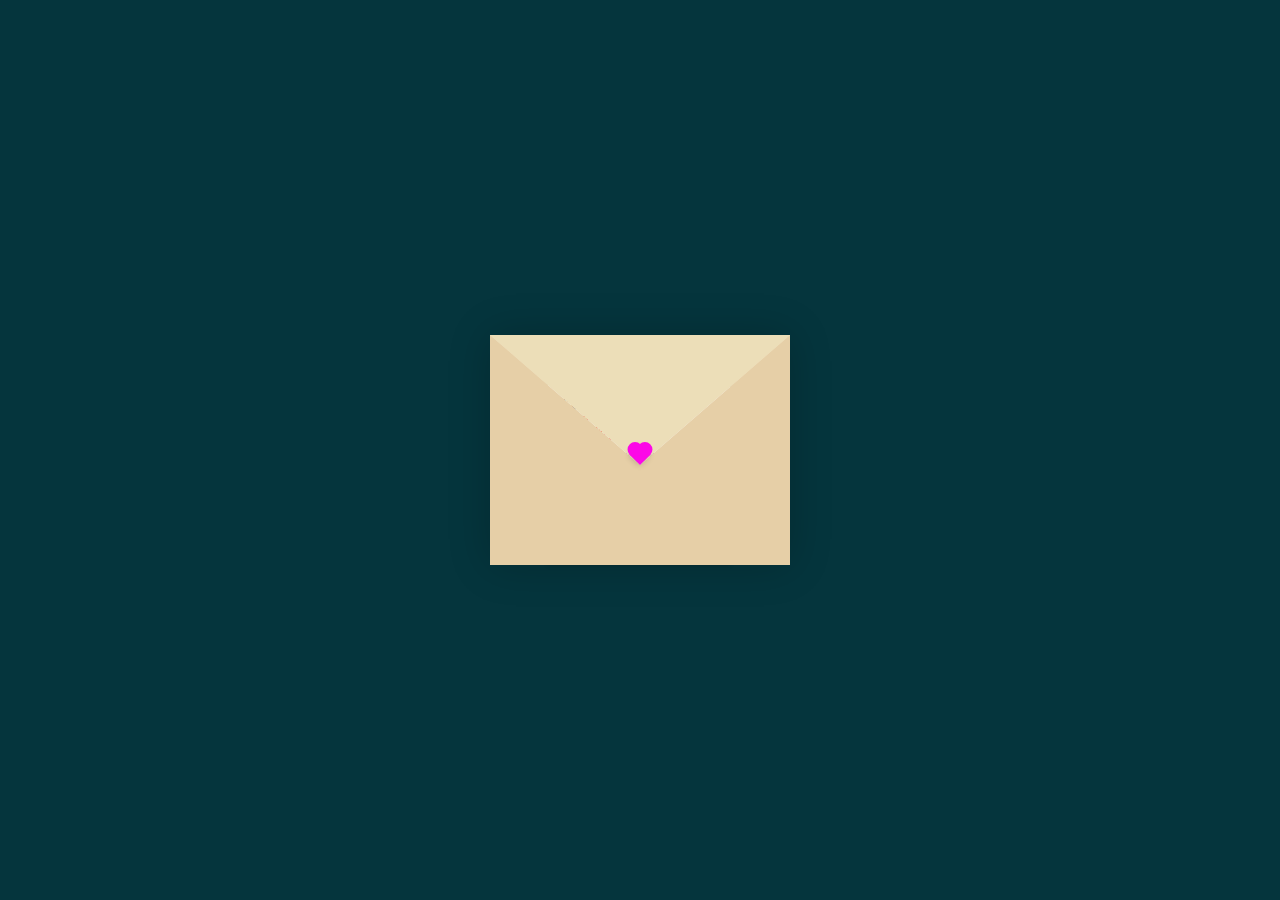
==== commit ca7434b8: "Update and rename envelope.html to index.html" ====
--- a/index.html
+++ b/index.html
@@ -1,326 +1,44 @@
 <!DOCTYPE html>
 <html lang="en">
-  <head>
-    <meta charset="UTF-8" />
-    <meta name="viewport" content="width=device-width, initial-scale=1.0" />
-    <link rel="stylesheet" href="pink flower2.css" />
+<head>
+    <meta charset="UTF-8">
+    <meta http-equiv="X-UA-Compatible" content="IE=edge">
+    <meta name="viewport" content="width=device-width, initial-scale=1.0">
     <title>Valentines Day</title>
-  </head>
-  <!-- tiktok meowish -->
-   
-  <body class="container">
-    <div class="night"> </div>
-    <div class="flowers">
-      <button class="btn-flower"><a href="envelope.html ">READ LETTER</a></button>
-      <div class="flower flower--1">
-        <div class="flower__leafs flower__leafs--1">
-          <div class="flower__leaf flower__leaf--1"></div>
-          <div class="flower__leaf flower__leaf--2"></div>
-          <div class="flower__leaf flower__leaf--3"></div>
-          <div class="flower__leaf flower__leaf--4"></div>
-          <div class="flower__white-circle"></div>
+    <link rel="stylesheet" href="./envelope.css">
+</head>
+<body>
+    <div class="container">
+        <div class="envelope-wrapper">
+            <div class="envelope">
+                <div class="letter">
+                    <div class="text">
+                        <strong>MYLOVE</strong>
+                        <p>
+                           You are my heart's greatest treasure , my love HAPPY VALENTINES DAY.
+                          <span style="color:red; text-align: center;"><br>
+                                GOOD TIMES. <br>
+                                BAD TIMES.<br>
+                                FUN TIMES.<br>
+                            </span>
+                            <span style="font-size: 8px;">
 
-          <div class="flower__light flower__light--1"></div>
-          <div class="flower__light flower__light--2"></div>
-          <div class="flower__light flower__light--3"></div>
-          <div class="flower__light flower__light--4"></div>
-          <div class="flower__light flower__light--5"></div>
-          <div class="flower__light flower__light--6"></div>
-          <div class="flower__light flower__light--7"></div>
-          <div class="flower__light flower__light--8"></div>
+                                No matter what, you're always by my side.
+                            </span>
+                           
+
+                        </p>
+                    </div>
+                </div>
+            </div>
+            <div class="heart"></div>
         </div>
-        <div class="flower__line">
-          <div class="flower__line__leaf flower__line__leaf--1"></div>
-          <div class="flower__line__leaf flower__line__leaf--2"></div>
-          <div class="flower__line__leaf flower__line__leaf--3"></div>
-          <div class="flower__line__leaf flower__line__leaf--4"></div>
-          <div class="flower__line__leaf flower__line__leaf--5"></div>
-          <div class="flower__line__leaf flower__line__leaf--6"></div>
-        </div>
-      </div>
-
-      <div class="flower flower--2">
-        <div class="flower__leafs flower__leafs--2">
-          <div class="flower__leaf flower__leaf--1"></div>
-          <div class="flower__leaf flower__leaf--2"></div>
-          <div class="flower__leaf flower__leaf--3"></div>
-          <div class="flower__leaf flower__leaf--4"></div>
-          <div class="flower__white-circle"></div>
-
-          <div class="flower__light flower__light--1"></div>
-          <div class="flower__light flower__light--2"></div>
-          <div class="flower__light flower__light--3"></div>
-          <div class="flower__light flower__light--4"></div>
-          <div class="flower__light flower__light--5"></div>
-          <div class="flower__light flower__light--6"></div>
-          <div class="flower__light flower__light--7"></div>
-          <div class="flower__light flower__light--8"></div>
-        </div>
-        <div class="flower__line">
-          <div class="flower__line__leaf flower__line__leaf--1"></div>
-          <div class="flower__line__leaf flower__line__leaf--2"></div>
-          <div class="flower__line__leaf flower__line__leaf--3"></div>
-          <div class="flower__line__leaf flower__line__leaf--4"></div>
-        </div>
-      </div>
-
-      <div class="flower flower--3">
-        <div class="flower__leafs flower__leafs--3">
-          <div class="flower__leaf flower__leaf--1"></div>
-          <div class="flower__leaf flower__leaf--2"></div>
-          <div class="flower__leaf flower__leaf--3"></div>
-          <div class="flower__leaf flower__leaf--4"></div>
-          <div class="flower__white-circle"></div>
-
-          <div class="flower__light flower__light--1"></div>
-          <div class="flower__light flower__light--2"></div>
-          <div class="flower__light flower__light--3"></div>
-          <div class="flower__light flower__light--4"></div>
-          <div class="flower__light flower__light--5"></div>
-          <div class="flower__light flower__light--6"></div>
-          <div class="flower__light flower__light--7"></div>
-          <div class="flower__light flower__light--8"></div>
-        </div>
-        <div class="flower__line">
-          <div class="flower__line__leaf flower__line__leaf--1"></div>
-          <div class="flower__line__leaf flower__line__leaf--2"></div>
-          <div class="flower__line__leaf flower__line__leaf--3"></div>
-          <div class="flower__line__leaf flower__line__leaf--4"></div>
-        </div>
-      </div>
-
-      <div class="grow-ans" style="--d: 1.2s">
-        <div class="flower__g-long">
-          <div class="flower__g-long__top"></div>
-          <div class="flower__g-long__bottom"></div>
-        </div>
-      </div>
-
-      <div class="growing-grass">
-        <div class="flower__grass flower__grass--1">
-          <div class="flower__grass--top"></div>
-          <div class="flower__grass--bottom"></div>
-          <div class="flower__grass__leaf flower__grass__leaf--1"></div>
-          <div class="flower__grass__leaf flower__grass__leaf--2"></div>
-          <div class="flower__grass__leaf flower__grass__leaf--3"></div>
-          <div class="flower__grass__leaf flower__grass__leaf--4"></div>
-          <div class="flower__grass__leaf flower__grass__leaf--5"></div>
-          <div class="flower__grass__leaf flower__grass__leaf--6"></div>
-          <div class="flower__grass__leaf flower__grass__leaf--7"></div>
-          <div class="flower__grass__leaf flower__grass__leaf--8"></div>
-          <div class="flower__grass__overlay"></div>
-        </div>
-      </div>
-
-      <div class="growing-grass">
-        <div class="flower__grass flower__grass--2">
-          <div class="flower__grass--top"></div>
-          <div class="flower__grass--bottom"></div>
-          <div class="flower__grass__leaf flower__grass__leaf--1"></div>
-          <div class="flower__grass__leaf flower__grass__leaf--2"></div>
-          <div class="flower__grass__leaf flower__grass__leaf--3"></div>
-          <div class="flower__grass__leaf flower__grass__leaf--4"></div>
-          <div class="flower__grass__leaf flower__grass__leaf--5"></div>
-          <div class="flower__grass__leaf flower__grass__leaf--6"></div>
-          <div class="flower__grass__leaf flower__grass__leaf--7"></div>
-          <div class="flower__grass__leaf flower__grass__leaf--8"></div>
-          <div class="flower__grass__overlay"></div>
-        </div>
-      </div>
-
-      <div class="grow-ans" style="--d: 2.4s">
-        <div class="flower__g-right flower__g-right--1">
-          <div class="leaf"></div>
-        </div>
-      </div>
-
-      <div class="grow-ans" style="--d: 2.8s">
-        <div class="flower__g-right flower__g-right--2">
-          <div class="leaf"></div>
-        </div>
-      </div>
-
-      <div class="grow-ans" style="--d: 2.8s">
-        <div class="flower__g-front">
-          <div
-            class="flower__g-front__leaf-wrapper flower__g-front__leaf-wrapper--1">
-            <div class="flower__g-front__leaf"></div>
-          </div>
-          <div
-            class="flower__g-front__leaf-wrapper flower__g-front__leaf-wrapper--2">
-            <div class="flower__g-front__leaf"></div>
-          </div>
-          <div
-            class="flower__g-front__leaf-wrapper flower__g-front__leaf-wrapper--3">
-            <div class="flower__g-front__leaf"></div>
-          </div>
-          <div
-            class="flower__g-front__leaf-wrapper flower__g-front__leaf-wrapper--4">
-            <div class="flower__g-front__leaf"></div>
-          </div>
-          <div
-            class="flower__g-front__leaf-wrapper flower__g-front__leaf-wrapper--5">
-            <div class="flower__g-front__leaf"></div>
-          </div>
-          <div
-            class="flower__g-front__leaf-wrapper flower__g-front__leaf-wrapper--6">
-            <div class="flower__g-front__leaf"></div>
-          </div>
-          <div
-            class="flower__g-front__leaf-wrapper flower__g-front__leaf-wrapper--7">
-            <div class="flower__g-front__leaf"></div>
-          </div>
-          <div
-            class="flower__g-front__leaf-wrapper flower__g-front__leaf-wrapper--8">
-            <div class="flower__g-front__leaf"></div>
-          </div>
-          <div class="flower__g-front__line"></div>
-        </div>
-      </div>
-
-      <div class="grow-ans" style="--d: 3.2s">
-        <div class="flower__g-fr">
-          <div class="leaf"></div>
-          <div class="flower__g-fr__leaf flower__g-fr__leaf--1"></div>
-          <div class="flower__g-fr__leaf flower__g-fr__leaf--2"></div>
-          <div class="flower__g-fr__leaf flower__g-fr__leaf--3"></div>
-          <div class="flower__g-fr__leaf flower__g-fr__leaf--4"></div>
-          <div class="flower__g-fr__leaf flower__g-fr__leaf--5"></div>
-          <div class="flower__g-fr__leaf flower__g-fr__leaf--6"></div>
-          <div class="flower__g-fr__leaf flower__g-fr__leaf--7"></div>
-          <div class="flower__g-fr__leaf flower__g-fr__leaf--8"></div>
-        </div>
-      </div>
-
-      <div class="long-g long-g--0">
-        <div class="grow-ans" style="--d: 3s">
-          <div class="leaf leaf--0"></div>
-        </div>
-        <div class="grow-ans" style="--d: 2.2s">
-          <div class="leaf leaf--1"></div>
-        </div>
-        <div class="grow-ans" style="--d: 3.4s">
-          <div class="leaf leaf--2"></div>
-        </div>
-        <div class="grow-ans" style="--d: 3.6s">
-          <div class="leaf leaf--3"></div>
-        </div>
-      </div>
-
-      <div class="long-g long-g--1">
-        <div class="grow-ans" style="--d: 3.6s">
-          <div class="leaf leaf--0"></div>
-        </div>
-        <div class="grow-ans" style="--d: 3.8s">
-          <div class="leaf leaf--1"></div>
-        </div>
-        <div class="grow-ans" style="--d: 4s">
-          <div class="leaf leaf--2"></div>
-        </div>
-        <div class="grow-ans" style="--d: 4.2s">
-          <div class="leaf leaf--3"></div>
-        </div>
-      </div>
-
-      <div class="long-g long-g--2">
-        <div class="grow-ans" style="--d: 4s">
-          <div class="leaf leaf--0"></div>
-        </div>
-        <div class="grow-ans" style="--d: 4.2s">
-          <div class="leaf leaf--1"></div>
-        </div>
-        <div class="grow-ans" style="--d: 4.4s">
-          <div class="leaf leaf--2"></div>
-        </div>
-        <div class="grow-ans" style="--d: 4.6s">
-          <div class="leaf leaf--3"></div>
-        </div>
-      </div>
-
-      <div class="long-g long-g--3">
-        <div class="grow-ans" style="--d: 4s">
-          <div class="leaf leaf--0"></div>
-        </div>
-        <div class="grow-ans" style="--d: 4.2s">
-          <div class="leaf leaf--1"></div>
-        </div>
-        <div class="grow-ans" style="--d: 3s">
-          <div class="leaf leaf--2"></div>
-        </div>
-        <div class="grow-ans" style="--d: 3.6s">
-          <div class="leaf leaf--3"></div>
-        </div>
-      </div>
-
-      <div class="long-g long-g--4">
-        <div class="grow-ans" style="--d: 4s">
-          <div class="leaf leaf--0"></div>
-        </div>
-        <div class="grow-ans" style="--d: 4.2s">
-          <div class="leaf leaf--1"></div>
-        </div>
-        <div class="grow-ans" style="--d: 3s">
-          <div class="leaf leaf--2"></div>
-        </div>
-        <div class="grow-ans" style="--d: 3.6s">
-          <div class="leaf leaf--3"></div>
-        </div>
-      </div>
-
-      <div class="long-g long-g--5">
-        <div class="grow-ans" style="--d: 4s">
-          <div class="leaf leaf--0"></div>
-        </div>
-        <div class="grow-ans" style="--d: 4.2s">
-          <div class="leaf leaf--1"></div>
-        </div>
-        <div class="grow-ans" style="--d: 3s">
-          <div class="leaf leaf--2"></div>
-        </div>
-        <div class="grow-ans" style="--d: 3.6s">
-          <div class="leaf leaf--3"></div>
-        </div>
-      </div>
-
-      <div class="long-g long-g--6">
-        <div class="grow-ans" style="--d: 4.2s">
-          <div class="leaf leaf--0"></div>
-        </div>
-        <div class="grow-ans" style="--d: 4.4s">
-          <div class="leaf leaf--1"></div>
-        </div>
-        <div class="grow-ans" style="--d: 4.6s">
-          <div class="leaf leaf--2"></div>
-        </div>
-        <div class="grow-ans" style="--d: 4.8s">
-          <div class="leaf leaf--3"></div>
-        </div>
-      </div>
-
-      <div class="long-g long-g--7">
-        <div class="grow-ans" style="--d: 3s">
-          <div class="leaf leaf--0"></div>
-        </div>
-        <div class="grow-ans" style="--d: 3.2s">
-          <div class="leaf leaf--1"></div>
-        </div>
-        <div class="grow-ans" style="--d: 3.5s">
-          <div class="leaf leaf--2"></div>
-        </div>
-        <div class="grow-ans" style="--d: 3.6s">
-          <div class="leaf leaf--3"></div>
-        </div>
-
-      </div>
-      
-
-        
     </div>
-   
-  
-
-     
-
-    <script src="pink flower2.js"></script>
-  </body>
+    <script>
+        const envelope = document.querySelector('.envelope-wrapper');
+        envelope.addEventListener('click', () => {
+            envelope.classList.toggle('flap');
+        });
+    </script>
+</body>
 </html>
--- a/envelope.css
+++ b/envelope.css
@@ -0,0 +1,115 @@
+:root{
+    --primary: #fff;
+    --bg-color: rgb(5, 53, 61);
+    --bg-envelope-color: #f5edd1;
+    --envelope-tab: #ecdeb8;
+    --envelope-cover: #e6cfa7;
+    --shadow-color: rgba(0, 0, 0, 0.2);
+    --txt-color: #444;
+    --heart-color: rgb(252, 8, 231);
+  }
+  body{
+    margin: 0;
+    padding: 0;
+    box-sizing: border-box;
+    background: var(--bg-color);
+    display: flex;
+    align-items: center;
+    justify-content: center;
+  }
+  .container {
+    height: 100vh;
+    display: grid;
+    place-items: center;
+  }
+  .container > .envelope-wrapper {
+    background: var(--bg-envelope-color);
+    box-shadow: 0 0 40px var(--shadow-color);
+  }
+  .envelope-wrapper > .envelope {
+    position: relative;
+    width: 300px;
+    height: 230px;
+  }
+  .envelope-wrapper > .envelope::before {
+    content: "";
+    position: absolute;
+    top: 0;
+    z-index: 2;
+    border-top: 130px solid var(--envelope-tab);
+    border-right: 150px solid transparent;
+    border-left: 150px solid transparent;
+    transform-origin: top;
+    transition: all 0.5s ease-in-out 0.7s;
+  }
+  .envelope-wrapper > .envelope::after {
+    content: "";
+    position: absolute;
+    z-index: 2;
+    width: 0px;
+    height: 0px;
+    border-top: 130px solid transparent;
+    border-right: 150px solid var(--envelope-cover);
+    border-bottom: 100px solid var(--envelope-cover);
+    border-left: 150px solid var(--envelope-cover);
+  }
+  .envelope > .letter {
+    position: absolute;
+    right: 20%;
+    bottom: 0;
+    width: 54%;
+    height: 80%;
+    background: var(--primary);
+    text-align: center;
+    transition: all 1s ease-in-out;
+    box-shadow: 0 0 5px var(--shadow-color);
+    padding: 20px 10px;
+  }
+  
+  .envelope > .letter > .text {
+    font-family: 'Gill Sans', 'Gill Sans MT', Calibri, 'Trebuchet MS', sans-serif;
+    color: var(--txt-color);
+    text-align: left;
+    font-size: 10px;
+  }
+  .heart {
+    position: absolute;
+    top: 50%;
+    left: 50%;
+    width: 15px;
+    height: 15px;
+    background: var(--heart-color);
+    z-index: 4;
+    transform: translate(-50%, -20%) rotate(45deg);
+    transition: transform 0.5s ease-in-out 1s;
+    box-shadow: 0 1px 6px var(--shadow-color);
+    cursor: pointer;
+  }
+  .heart:before, 
+  .heart:after {
+    content: "";
+    position: absolute;
+    width: 15px;
+    height: 15px;
+    background-color: var(--heart-color);
+    border-radius: 50%;
+  }
+  .heart:before {
+    top: -7.5px;
+  }
+  .heart:after {
+    right: 7.5px;
+  }
+  .flap > .envelope:before {
+    transform: rotateX(180deg);
+    z-index: 0;
+  }
+  .flap > .envelope > .letter {
+    bottom: 100px;
+    transform: scale(1.5);
+    transition-delay: 1s;
+  }
+  .flap > .heart {
+    transform: rotate(90deg);
+    transition-delay: 0.4s;
+  }